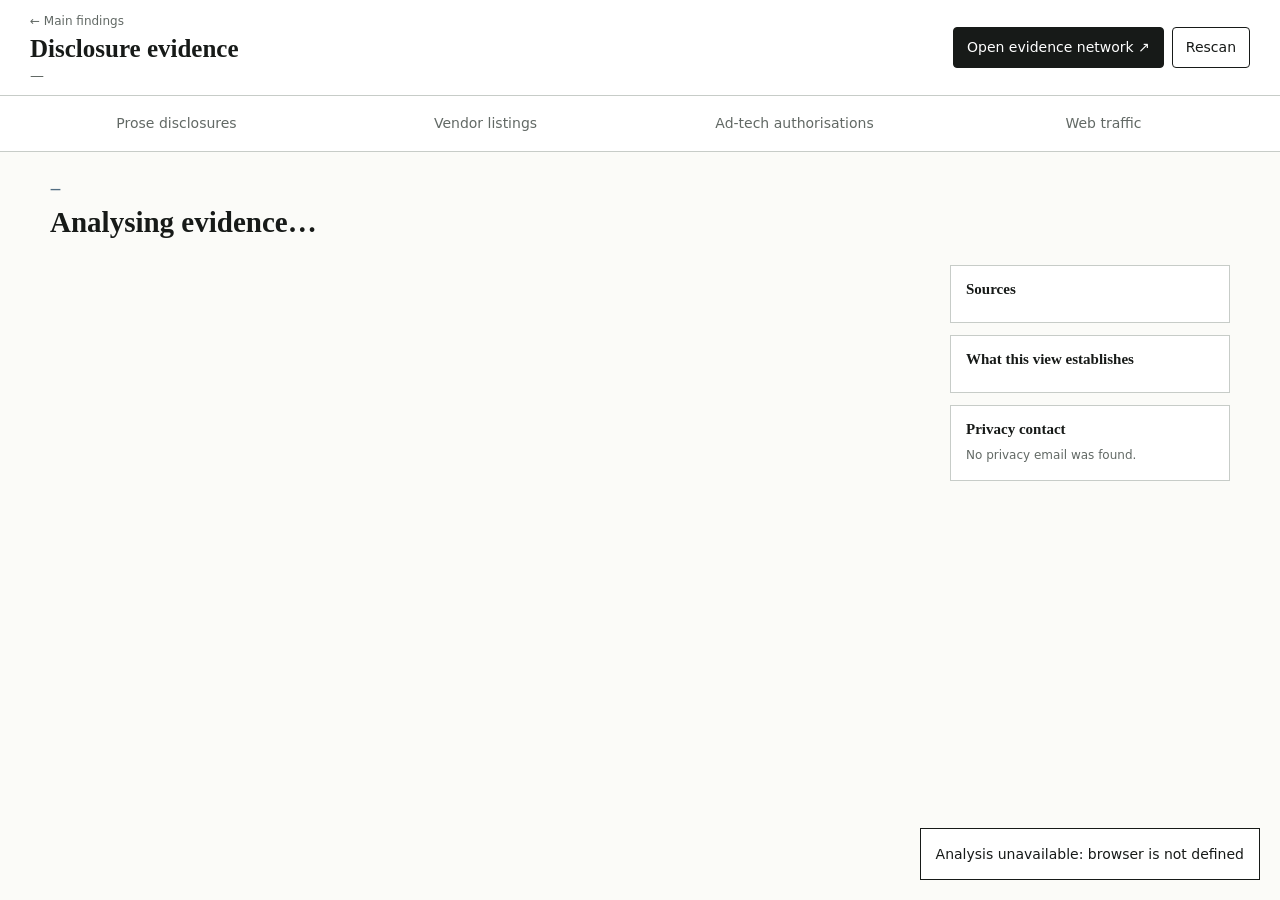
==== firefox_extension/extension/evidence.html @ 5ac46c9f "Update frontend visuals" ====
<!DOCTYPE html>
<html lang="en"><head><meta charset="utf-8" /><meta name="viewport" content="width=device-width,initial-scale=1" /><link rel="stylesheet" href="evidence.css" /><title>Disclosure evidence</title></head>
<body>
  <header><div><a class="back" href="#" id="back">← Main findings</a><h1 id="title">Disclosure evidence</h1><p id="origin">—</p></div><div class="header-actions"><button id="open-graph">Open evidence network ↗</button><button id="rescan">Rescan</button></div></header>
  <nav id="view-nav"><button data-kind="discloses_relation_with">Prose disclosures</button><button data-kind="lists_vendor">Vendor listings</button><button data-kind="authorises_inventory_sale">Ad-tech authorisations</button><button data-kind="contacts_domain">Web traffic</button></nav>
  <main>
    <section class="intro"><p class="eyebrow" id="proposition">—</p><h2 id="claim">Analysing evidence…</h2><p id="scope"></p></section>
    <div class="layout"><section><div id="records" class="records"></div><p id="empty" class="empty" hidden>No evidence of this kind was found in the collected sources.</p></section>
    <aside><section><h3>Sources</h3><div id="sources"></div></section><section><h3>What this view establishes</h3><p id="meaning"></p></section><section id="rights"><h3>Privacy contact</h3><a id="email"></a><p id="no-email">No privacy email was found.</p></section></aside></div>
  </main>
  <section id="offline" class="offline" hidden>Local analyser not reachable.</section>
  <script src="evidence.js"></script>
</body></html>
---- firefox_extension/extension/evidence.css ----
:root { --paper:#fbfbf8;--ink:#171a18;--muted:#626965;--line:#c7ccc8;--soft:#f0f2ef;--prose:#526d82;--vendors:#755c7f;--adtech:#996f28;--traffic:#27786d;--font:"Aptos","Segoe UI",system-ui,sans-serif;--display:Georgia,"Times New Roman",serif;--active:var(--prose); }
* { box-sizing:border-box; }body { margin:0;background:var(--paper);color:var(--ink);font:14px/1.45 var(--font); }button,a { color:inherit;font:inherit; }
header { height:96px;padding:16px 30px;display:flex;align-items:center;justify-content:space-between;border-bottom:1px solid var(--line);background:#fff; }h1 { margin:4px 0 2px;font:700 25px var(--display); }.back { color:var(--muted);font-size:12px;text-decoration:none; }header p { margin:0;color:var(--muted); }.header-actions { display:flex;gap:8px; }.header-actions button { border:1px solid var(--ink);background:#fff;padding:9px 13px;border-radius:4px;cursor:pointer; }.header-actions button:first-child { background:var(--ink);color:#fff; }
nav { height:56px;display:flex;padding:0 22px;border-bottom:1px solid var(--line);background:#fff; }nav button { flex:1 1 0;min-width:0;position:relative;border:0;background:transparent;color:var(--muted);cursor:pointer; }nav button.on { color:var(--active);font-weight:700; }nav button.on::after { content:"";position:absolute;left:16px;right:16px;bottom:-1px;height:3px;background:var(--active); }
main { max-width:1240px;margin:auto;padding:30px; }.intro { max-width:800px;margin-bottom:26px; }.eyebrow { margin:0 0 8px;color:var(--active);font-weight:700;text-transform:uppercase;letter-spacing:.08em;font-size:11px; }.intro h2 { margin:0 0 8px;font:700 29px/1.15 var(--display); }.intro p:last-child { color:var(--muted); }
.layout { display:grid;grid-template-columns:minmax(0,1fr) 280px;gap:26px;align-items:start; }.records { display:flex;flex-direction:column;gap:10px; }.record { border:1px solid var(--line);background:#fff;padding:16px 18px; }.record-head { display:flex;justify-content:space-between;gap:18px; }.record h3 { margin:0;font:700 18px var(--display); }.badges { display:flex;flex-wrap:wrap;gap:5px;margin-top:7px; }.badge { border:1px solid var(--line);padding:2px 7px;color:var(--muted);font-size:11px; }.record blockquote { margin:13px 0 0;padding-left:12px;border-left:3px solid var(--active);color:#454b48; }.record dl { display:grid;grid-template-columns:100px 1fr;gap:4px 12px;margin:12px 0 0;font-size:12px; }.record dt { color:var(--muted); }.record dd { margin:0; }
aside { display:flex;flex-direction:column;gap:12px; }aside section { border:1px solid var(--line);background:#fff;padding:15px; }aside h3 { margin:0 0 9px;font:700 15px var(--display); }aside p { margin:0;color:var(--muted);font-size:12px; }aside a { color:var(--active);font-weight:650;word-break:break-all; }.source { display:block;padding:7px 0;border-bottom:1px solid var(--line);text-decoration:none;font-size:12px; }.source:last-child { border:0; }.empty { padding:30px;border:1px solid var(--line);color:var(--muted);background:#fff; }.offline { position:fixed;right:20px;bottom:20px;border:1px solid var(--ink);background:#fff;padding:15px; }[hidden] { display:none!important; }
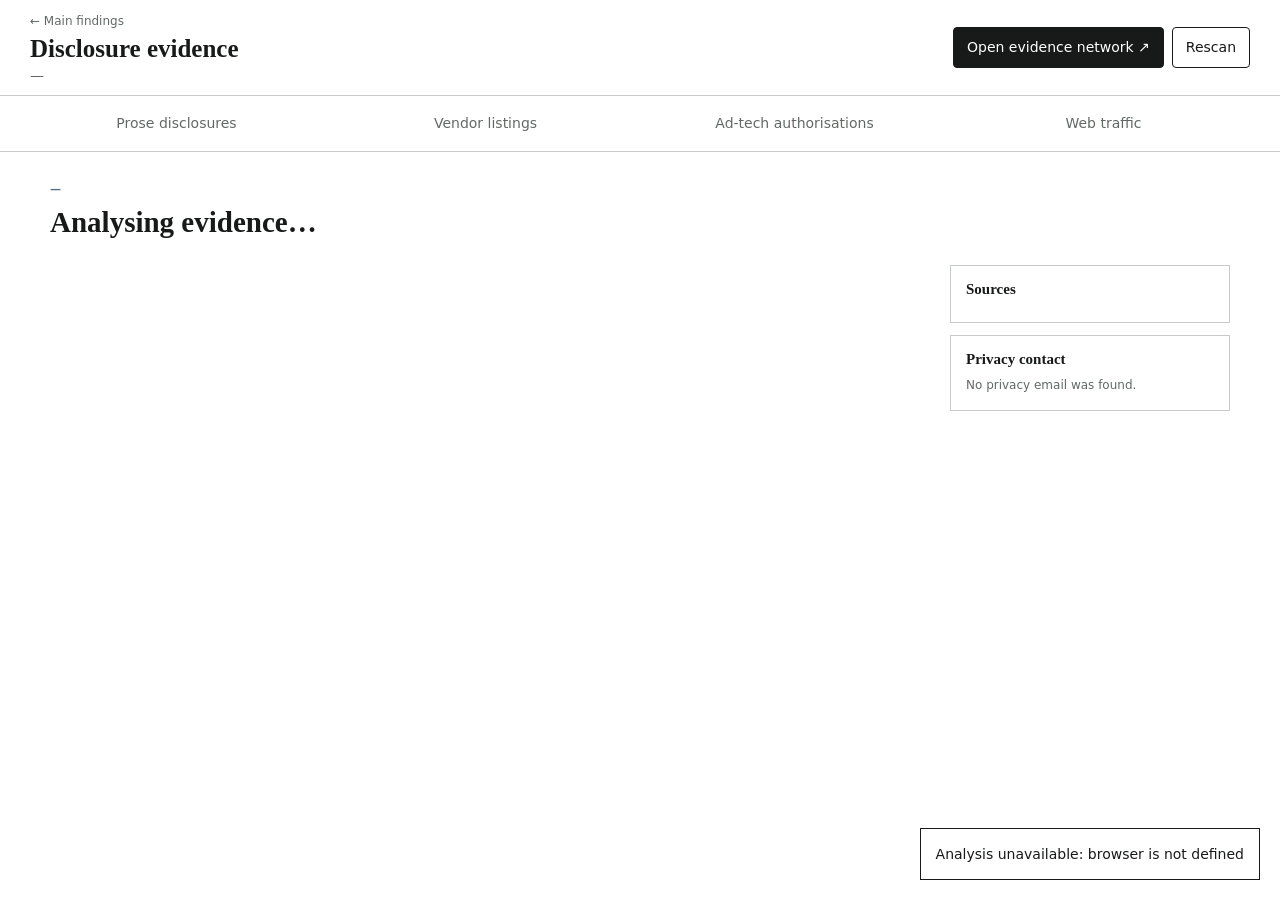
==== commit 7d898d7a: "Add .exe build for the server" ====
--- a/firefox_extension/extension/evidence.html
+++ b/firefox_extension/extension/evidence.html
@@ -6,7 +6,7 @@
   <main>
     <section class="intro"><p class="eyebrow" id="proposition">—</p><h2 id="claim">Analysing evidence…</h2><p id="scope"></p></section>
     <div class="layout"><section><div id="records" class="records"></div><p id="empty" class="empty" hidden>No evidence of this kind was found in the collected sources.</p></section>
-    <aside><section><h3>Sources</h3><div id="sources"></div></section><section><h3>What this view establishes</h3><p id="meaning"></p></section><section id="rights"><h3>Privacy contact</h3><a id="email"></a><p id="no-email">No privacy email was found.</p></section></aside></div>
+    <aside><section><h3>Sources</h3><div id="sources"></div></section><section id="rights"><h3>Privacy contact</h3><a id="email"></a><p id="no-email">No privacy email was found.</p></section></aside></div>
   </main>
   <section id="offline" class="offline" hidden>Local analyser not reachable.</section>
   <script src="evidence.js"></script>
--- a/firefox_extension/extension/evidence.css
+++ b/firefox_extension/extension/evidence.css
@@ -1,7 +1,7 @@
-:root { --paper:#fbfbf8;--ink:#171a18;--muted:#626965;--line:#c7ccc8;--soft:#f0f2ef;--prose:#526d82;--vendors:#755c7f;--adtech:#996f28;--traffic:#27786d;--font:"Aptos","Segoe UI",system-ui,sans-serif;--display:Georgia,"Times New Roman",serif;--active:var(--prose); }
+:root { --paper:#ffffff;--ink:#171a18;--muted:#626965;--line:#c7ccc8;--soft:#f0f2ef;--prose:#526d82;--vendors:#755c7f;--adtech:#996f28;--traffic:#27786d;--font:"Aptos","Segoe UI",system-ui,sans-serif;--display:Georgia,"Times New Roman",serif;--active:var(--prose); }
 * { box-sizing:border-box; }body { margin:0;background:var(--paper);color:var(--ink);font:14px/1.45 var(--font); }button,a { color:inherit;font:inherit; }
 header { height:96px;padding:16px 30px;display:flex;align-items:center;justify-content:space-between;border-bottom:1px solid var(--line);background:#fff; }h1 { margin:4px 0 2px;font:700 25px var(--display); }.back { color:var(--muted);font-size:12px;text-decoration:none; }header p { margin:0;color:var(--muted); }.header-actions { display:flex;gap:8px; }.header-actions button { border:1px solid var(--ink);background:#fff;padding:9px 13px;border-radius:4px;cursor:pointer; }.header-actions button:first-child { background:var(--ink);color:#fff; }
 nav { height:56px;display:flex;padding:0 22px;border-bottom:1px solid var(--line);background:#fff; }nav button { flex:1 1 0;min-width:0;position:relative;border:0;background:transparent;color:var(--muted);cursor:pointer; }nav button.on { color:var(--active);font-weight:700; }nav button.on::after { content:"";position:absolute;left:16px;right:16px;bottom:-1px;height:3px;background:var(--active); }
 main { max-width:1240px;margin:auto;padding:30px; }.intro { max-width:800px;margin-bottom:26px; }.eyebrow { margin:0 0 8px;color:var(--active);font-weight:700;text-transform:uppercase;letter-spacing:.08em;font-size:11px; }.intro h2 { margin:0 0 8px;font:700 29px/1.15 var(--display); }.intro p:last-child { color:var(--muted); }
-.layout { display:grid;grid-template-columns:minmax(0,1fr) 280px;gap:26px;align-items:start; }.records { display:flex;flex-direction:column;gap:10px; }.record { border:1px solid var(--line);background:#fff;padding:16px 18px; }.record-head { display:flex;justify-content:space-between;gap:18px; }.record h3 { margin:0;font:700 18px var(--display); }.badges { display:flex;flex-wrap:wrap;gap:5px;margin-top:7px; }.badge { border:1px solid var(--line);padding:2px 7px;color:var(--muted);font-size:11px; }.record blockquote { margin:13px 0 0;padding-left:12px;border-left:3px solid var(--active);color:#454b48; }.record dl { display:grid;grid-template-columns:100px 1fr;gap:4px 12px;margin:12px 0 0;font-size:12px; }.record dt { color:var(--muted); }.record dd { margin:0; }
+.layout { display:grid;grid-template-columns:minmax(0,1fr) 280px;gap:26px;align-items:start; }.records { display:flex;flex-direction:column;gap:10px; }.record { border:1px solid var(--line);background:#fff;padding:16px 18px; }.record-head { display:flex;justify-content:space-between;gap:18px; }.record h3 { margin:0;font:700 18px var(--display); }.badges { display:flex;flex-wrap:wrap;gap:5px;margin-top:7px; }.badge { border:1px solid var(--line);padding:2px 7px;color:var(--muted);font-size:11px; }.badge.confirmed { border-color:var(--active);color:var(--active);font-weight:650; }.badge.unconfirmed { border-style:dashed; }.record blockquote { margin:13px 0 0;padding-left:12px;border-left:3px solid var(--active);color:#454b48; }.record dl { display:grid;grid-template-columns:100px 1fr;gap:4px 12px;margin:12px 0 0;font-size:12px; }.record dt { color:var(--muted); }.record dd { margin:0; }
 aside { display:flex;flex-direction:column;gap:12px; }aside section { border:1px solid var(--line);background:#fff;padding:15px; }aside h3 { margin:0 0 9px;font:700 15px var(--display); }aside p { margin:0;color:var(--muted);font-size:12px; }aside a { color:var(--active);font-weight:650;word-break:break-all; }.source { display:block;padding:7px 0;border-bottom:1px solid var(--line);text-decoration:none;font-size:12px; }.source:last-child { border:0; }.empty { padding:30px;border:1px solid var(--line);color:var(--muted);background:#fff; }.offline { position:fixed;right:20px;bottom:20px;border:1px solid var(--ink);background:#fff;padding:15px; }[hidden] { display:none!important; }
